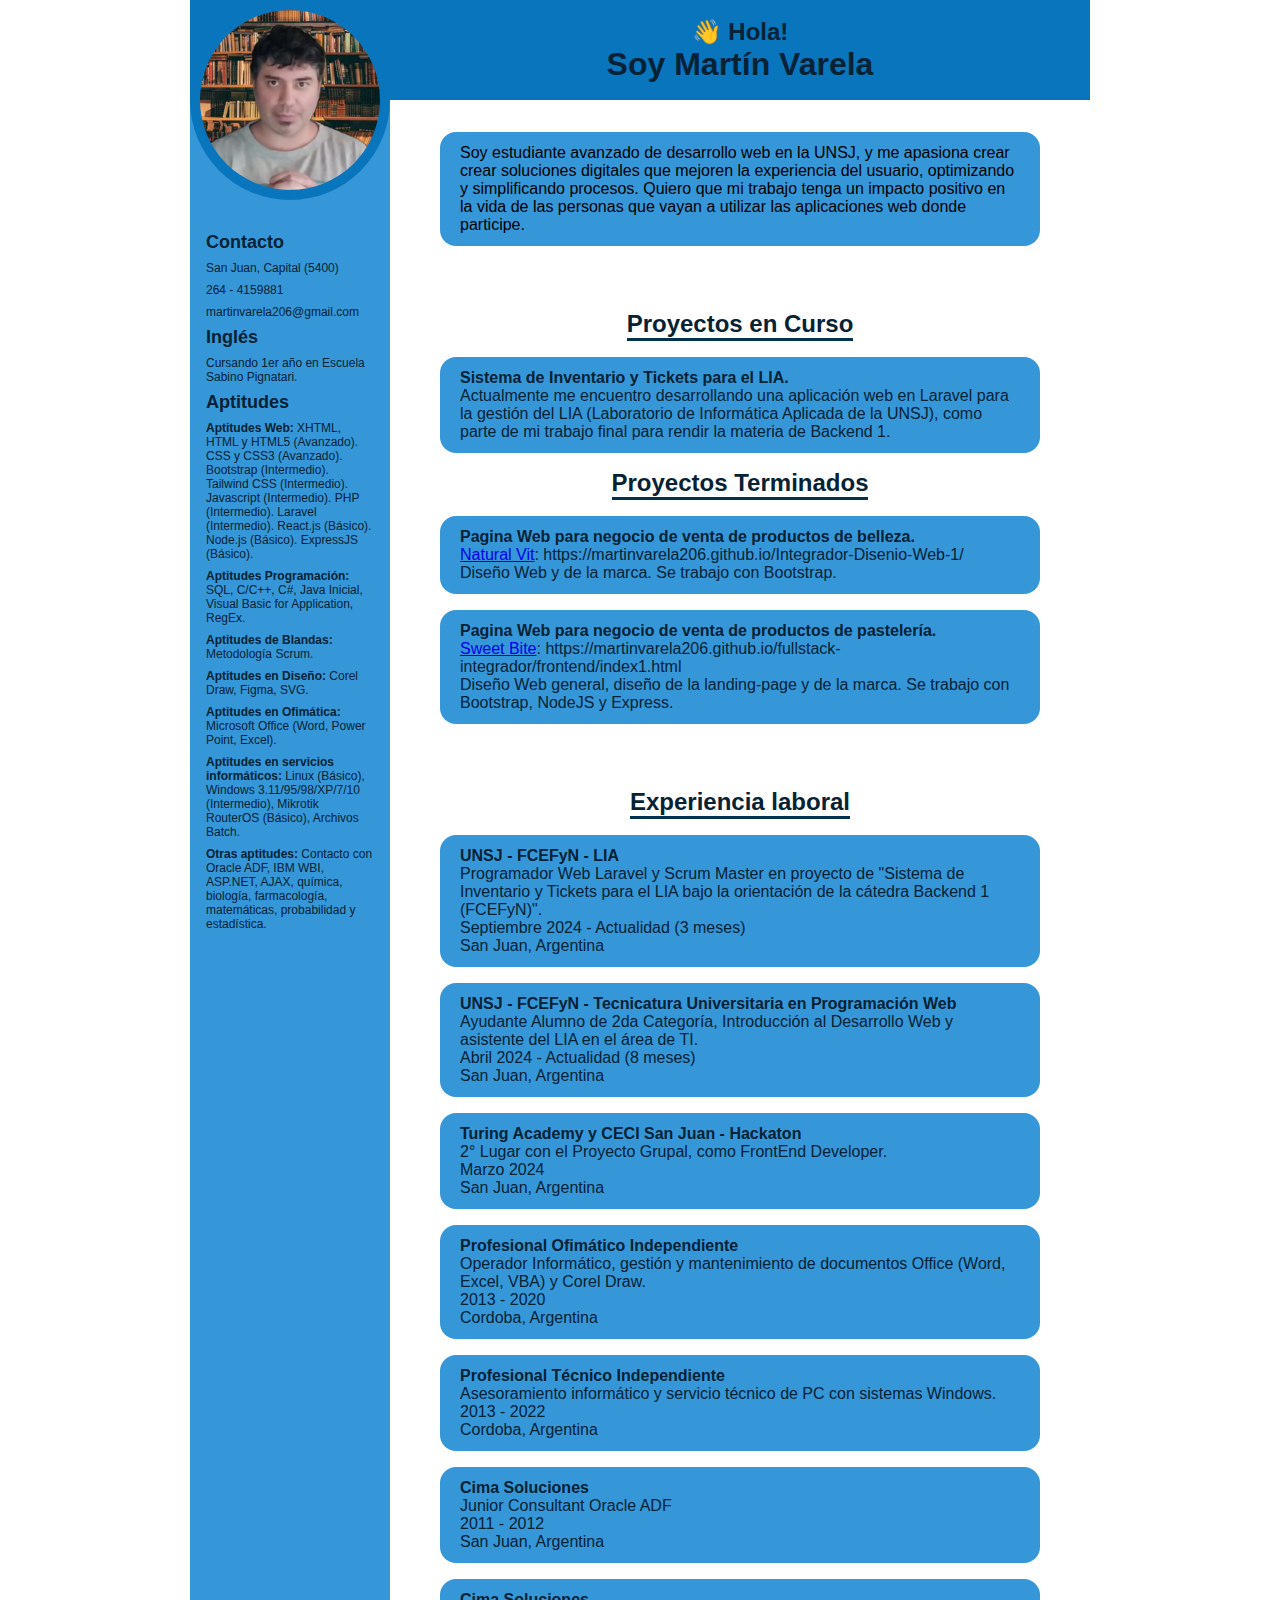
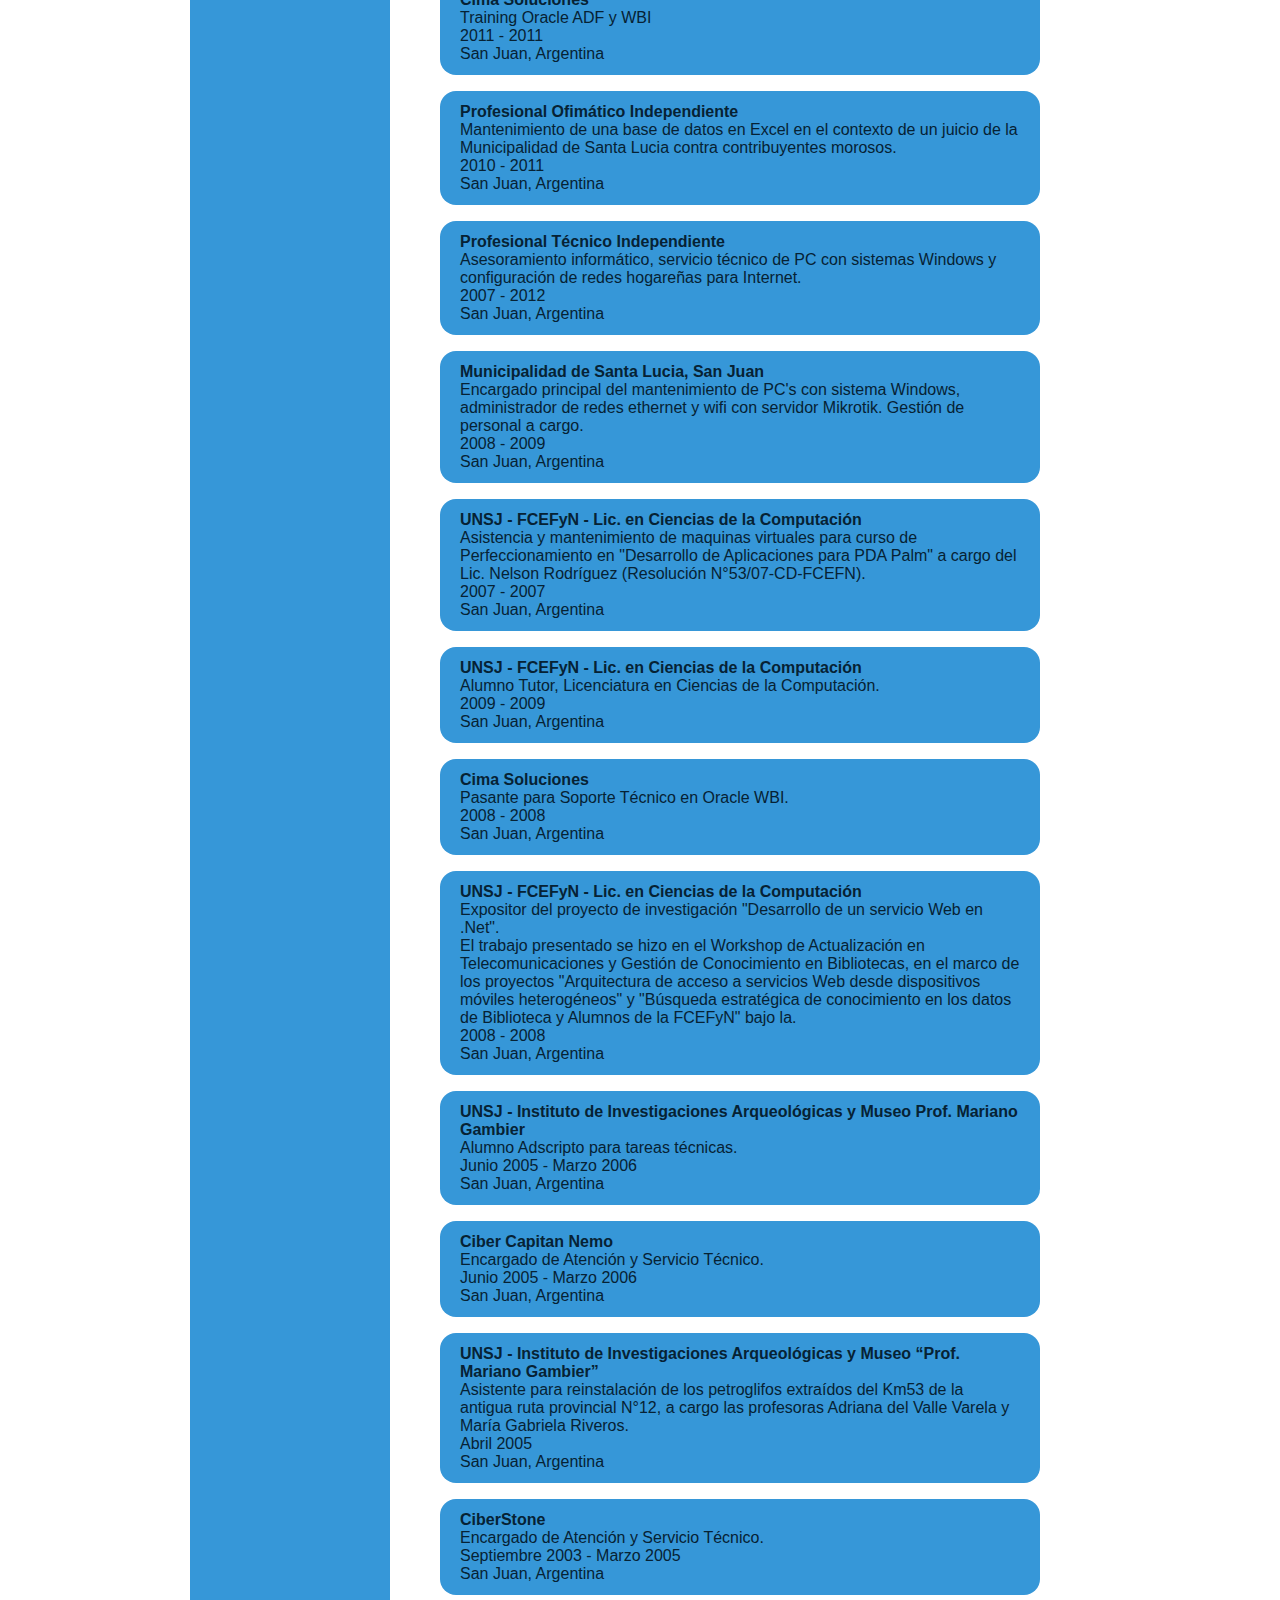
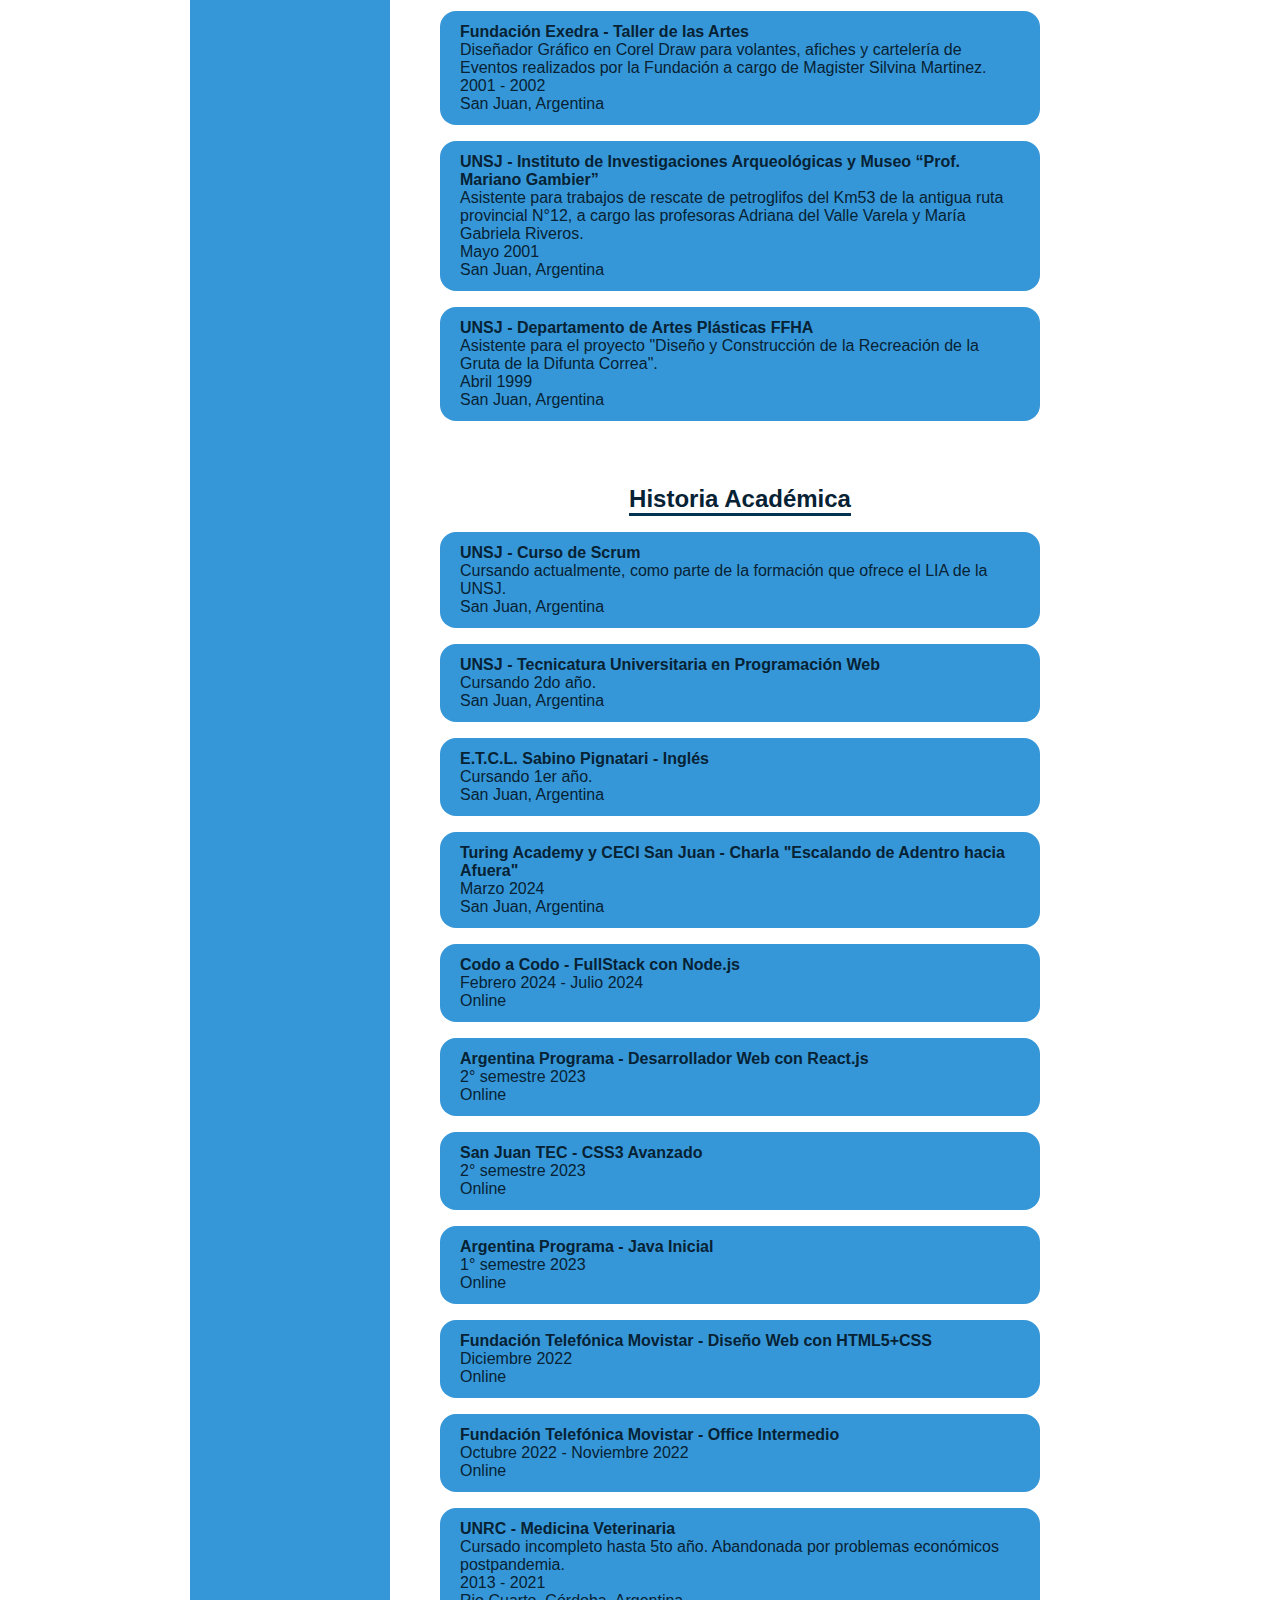
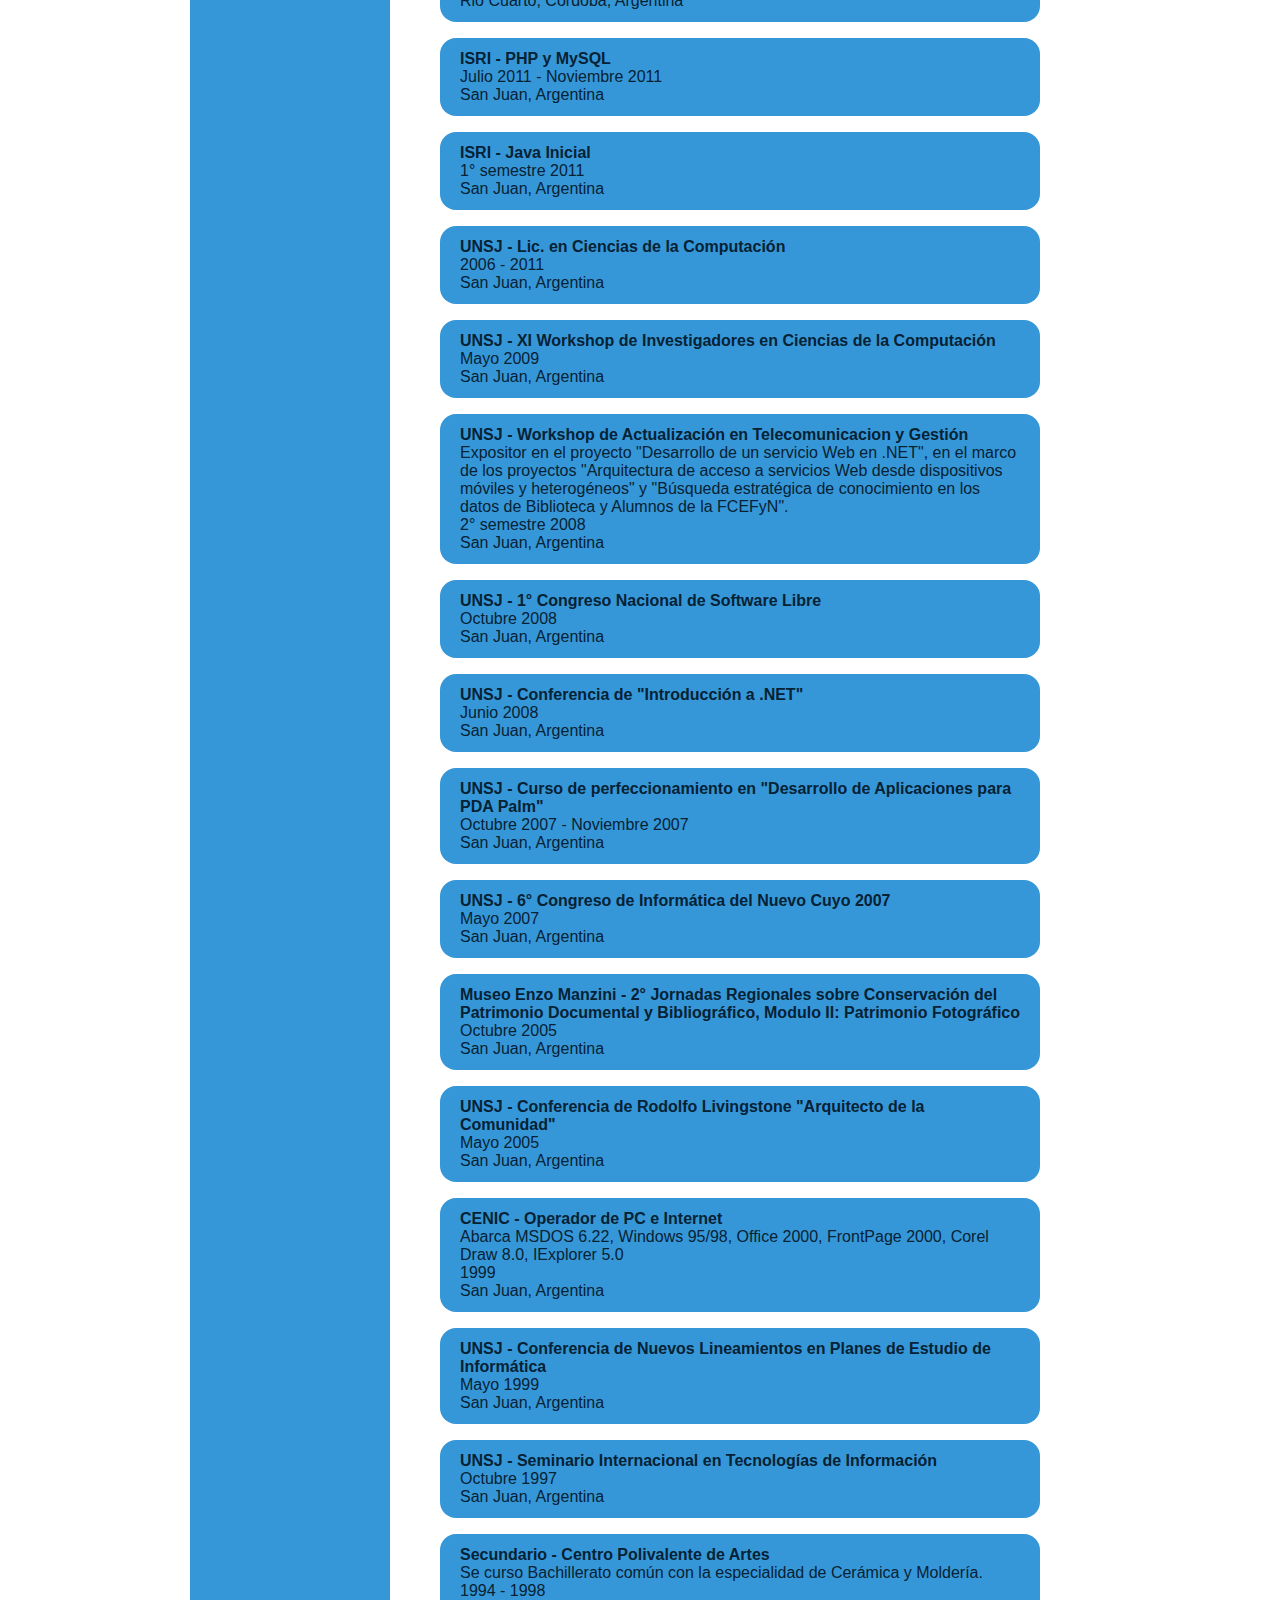
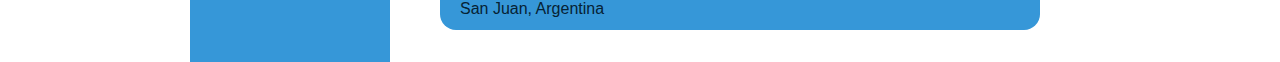
==== index2.html @ 24fabe46 "Nuevo estilo y actualizado a noviembre 2024." ====
<!DOCTYPE html>
<html lang="en">

<head>
  <meta charset="UTF-8">
  <meta name="viewport" content="width=device-width, initial-scale=1.0">
  <title>Martín Varela - Desarrollador Web</title>
  <link rel="stylesheet" href="style2.css">
</head>

<body>
  <div class="container">
    <aside>
      <div class="foto">
        <!-- <img src="./assets/foto.jpg" alt=""> -->
        <div class="profile_photo"></div>
      </div>

      <!-- INFORMACIÓN PERSONAL -->

      <div class="info">
        <h5>Contacto</h5>
        <p>San Juan, Capital (5400)</p>
        <p>264 - 4159881</p>
        <p>martinvarela206@gmail.com</p>

        <!-- APTITUDES -->

        <h5>Inglés</h5>
        <p>Cursando 1er año en Escuela Sabino Pignatari.</p>
        <h5>Aptitudes</h5>
        <p><strong>Aptitudes Web:</strong> XHTML, HTML y HTML5 (Avanzado). CSS y CSS3 (Avanzado). Bootstrap
          (Intermedio). Tailwind CSS (Intermedio). Javascript (Intermedio). PHP (Intermedio). Laravel (Intermedio).
          React.js (Básico). Node.js (Básico). ExpressJS (Básico).</p>
        <p><strong>Aptitudes Programación:</strong> SQL, C/C++, C#, Java Inicial, Visual Basic for Application, RegEx.
        </p>
        <p><strong>Aptitudes de Blandas:</strong> Metodología Scrum.</p>
        <p><strong>Aptitudes en Diseño:</strong> Corel Draw, Figma, SVG.</p>
        <p><strong>Aptitudes en Ofimática:</strong> Microsoft Office (Word, Power Point, Excel).</p>
        <p><strong>Aptitudes en servicios informáticos:</strong> Linux (Básico), Windows 3.11/95/98/XP/7/10
          (Intermedio), Mikrotik RouterOS (Básico), Archivos Batch.</p>
        <p><strong>Otras aptitudes:</strong> Contacto con Oracle ADF, IBM WBI, ASP.NET, AJAX, química, biología,
          farmacología, matemáticas, probabilidad y estadística.</p>
      </div>
    </aside>

    <main>

      <header>
        <h2>👋 Hola!</h2>
        <h1>Soy Martín Varela</h1>
      </header>

      <div class="main-content">
        <section class="presentacion">
          <article>
            Soy estudiante avanzado de desarrollo web en la UNSJ, y me apasiona crear crear soluciones digitales que
            mejoren la experiencia del usuario, optimizando y simplificando procesos. Quiero que mi trabajo tenga un
            impacto positivo en la vida de las personas que vayan a utilizar las aplicaciones web donde participe.
          </article>
        </section>
        <section class="proyectos">
          <h3>Proyectos en Curso</h3>
          <article>
            <h4>Sistema de Inventario y Tickets para el LIA.</h4>
            <p>Actualmente me encuentro desarrollando una aplicación web en Laravel para la gestión del LIA (Laboratorio
              de Informática Aplicada de la UNSJ), como parte de mi trabajo final para rendir la materia de Backend 1.
            </p>
          </article>
          <h3>Proyectos Terminados</h3>
          <article>
            <h4>Pagina Web para negocio de venta de productos de belleza.</h4>
            <p><a href="https://martinvarela206.github.io/Integrador-Disenio-Web-1/">Natural Vit</a>:
              https://martinvarela206.github.io/Integrador-Disenio-Web-1/</p>
            <p>Diseño Web y de la marca. Se trabajo con Bootstrap.</p>
          </article>
          <article>
            <h4>Pagina Web para negocio de venta de productos de pastelería.</h4>
            <p><a href="https://martinvarela206.github.io/fullstack-integrador/frontend/index1.html">Sweet Bite</a>:
              https://martinvarela206.github.io/fullstack-integrador/frontend/index1.html</p>
            <p>Diseño Web general, diseño de la landing-page y de la marca. Se trabajo con Bootstrap, NodeJS y Express.
            </p>
          </article>
        </section>
        <section class="experiencia">
          <!-- EXPERIENCIA LABORAL -->
          <h3>Experiencia laboral</h3>
          <article>
            <h4>UNSJ - FCEFyN - LIA</h4>
            <p class="cargo">Programador Web Laravel y Scrum Master en proyecto de "Sistema de Inventario y Tickets para
              el LIA bajo la orientación de la cátedra Backend 1 (FCEFyN)".</p>
            <p class="fecha">Septiembre 2024 - Actualidad (3 meses)</p>
            <p class="ubicacion">San Juan, Argentina</p>
          </article>
          <article>
            <h4>UNSJ - FCEFyN - Tecnicatura Universitaria en Programación Web</h4>
            <p class="cargo">Ayudante Alumno de 2da Categoría, Introducción al Desarrollo Web y asistente del LIA en el
              área de TI.</p>
            <p class="fecha">Abril 2024 - Actualidad (8 meses)</p>
            <p class="ubicacion">San Juan, Argentina</p>
          </article>
          <article>
            <h4>Turing Academy y CECI San Juan - Hackaton</h4>
            <p class="cargo">2° Lugar con el Proyecto Grupal, como FrontEnd Developer.</p>
            <p class="fecha">Marzo 2024</p>
            <p class="ubicacion">San Juan, Argentina</p>
          </article>
          <article>
            <h4>Profesional Ofimático Independiente</h4>
            <p class="cargo">Operador Informático, gestión y mantenimiento de documentos Office (Word, Excel, VBA) y
              Corel Draw.</p>
            <p class="fecha">2013 - 2020</p>
            <p class="ubicacion">Cordoba, Argentina</p>
          </article>
          <article>
            <h4>Profesional Técnico Independiente</h4>
            <p class="cargo">Asesoramiento informático y servicio técnico de PC con sistemas Windows.</p>
            <p class="fecha">2013 - 2022</p>
            <p class="ubicacion">Cordoba, Argentina</p>
          </article>
          <article>
            <h4>Cima Soluciones</h4>
            <p class="cargo">Junior Consultant Oracle ADF</p>
            <p class="fecha">2011 - 2012</p>
            <p class="ubicacion">San Juan, Argentina</p>
          </article>
          <article>
            <h4>Cima Soluciones</h4>
            <p class="cargo">Training Oracle ADF y WBI</p>
            <p class="fecha">2011 - 2011</p>
            <p class="ubicacion">San Juan, Argentina</p>
          </article>
          <article>
            <h4>Profesional Ofimático Independiente</h4>
            <p class="cargo">Mantenimiento de una base de datos en Excel en el contexto de un juicio de la Municipalidad
              de Santa Lucia contra contribuyentes morosos.</p>
            <p class="fecha">2010 - 2011</p>
            <p class="ubicacion">San Juan, Argentina</p>
          </article>
          <article>
            <h4>Profesional Técnico Independiente</h4>
            <p class="cargo">Asesoramiento informático, servicio técnico de PC con sistemas Windows y configuración de
              redes hogareñas para Internet.</p>
            <p class="fecha">2007 - 2012</p>
            <p class="ubicacion">San Juan, Argentina</p>
          </article>
          <article>
            <h4>Municipalidad de Santa Lucia, San Juan</h4>
            <p class="cargo">Encargado principal del mantenimiento de PC's con sistema Windows, administrador de redes
              ethernet y wifi con servidor Mikrotik. Gestión de personal a cargo.</p>
            <p class="fecha">2008 - 2009</p>
            <p class="ubicacion">San Juan, Argentina</p>
          </article>
          <article>
            <h4>UNSJ - FCEFyN - Lic. en Ciencias de la Computación</h4>
            <p class="cargo">Asistencia y mantenimiento de maquinas virtuales para curso de Perfeccionamiento en
              "Desarrollo de Aplicaciones para PDA Palm" a cargo del Lic. Nelson Rodríguez (Resolución
              N°53/07-CD-FCEFN).
            </p>
            <p class="fecha">2007 - 2007</p>
            <p class="ubicacion">San Juan, Argentina</p>
          </article>
          <article>
            <h4>UNSJ - FCEFyN - Lic. en Ciencias de la Computación</h4>
            <p class="cargo">Alumno Tutor, Licenciatura en Ciencias de la Computación.</p>
            <p class="fecha">2009 - 2009</p>
            <p class="ubicacion">San Juan, Argentina</p>
          </article>
          <article>
            <h4>Cima Soluciones</h4>
            <p class="cargo">Pasante para Soporte Técnico en Oracle WBI.</p>
            <p class="fecha">2008 - 2008</p>
            <p class="ubicacion">San Juan, Argentina</p>
          </article>
          <article>
            <h4>UNSJ - FCEFyN - Lic. en Ciencias de la Computación</h4>
            <p class="cargo">Expositor del proyecto de investigación "Desarrollo de un servicio Web en .Net".</p>
            <p class="detalle">El trabajo presentado se hizo en el Workshop de Actualización en Telecomunicaciones y
              Gestión de Conocimiento en Bibliotecas, en el marco de los proyectos "Arquitectura de acceso a servicios
              Web
              desde dispositivos móviles heterogéneos" y "Búsqueda estratégica de conocimiento en los datos de
              Biblioteca
              y Alumnos de la FCEFyN" bajo la.</p>
            <p class="fecha">2008 - 2008</p>
            <p class="ubicacion">San Juan, Argentina</p>
          </article>
          <article>
            <h4>UNSJ - Instituto de Investigaciones Arqueológicas y Museo Prof. Mariano Gambier</h4>
            <p class="cargo">Alumno Adscripto para tareas técnicas.</p>
            <p class="fecha">Junio 2005 - Marzo 2006</p>
            <p class="ubicacion">San Juan, Argentina</p>
          </article>
          <article>
            <h4>Ciber Capitan Nemo</h4>
            <p class="cargo">Encargado de Atención y Servicio Técnico.</p>
            <p class="fecha">Junio 2005 - Marzo 2006</p>
            <p class="ubicacion">San Juan, Argentina</p>
          </article>
          <article>
            <h4>UNSJ - Instituto de Investigaciones Arqueológicas y Museo “Prof. Mariano Gambier”</h4>
            <p class="cargo">Asistente para reinstalación de los petroglifos extraídos del Km53 de la antigua ruta
              provincial N°12, a cargo las profesoras Adriana del Valle Varela y María Gabriela Riveros.</p>
            <p class="fecha">Abril 2005</p>
            <p class="ubicacion">San Juan, Argentina</p>
          </article>
          <article>
            <h4>CiberStone</h4>
            <p class="cargo">Encargado de Atención y Servicio Técnico.</p>
            <p class="fecha">Septiembre 2003 - Marzo 2005</p>
            <p class="ubicacion">San Juan, Argentina</p>
          </article>
          <article>
            <h4>Fundación Exedra - Taller de las Artes</h4>
            <p class="cargo">Diseñador Gráfico en Corel Draw para volantes, afiches y cartelería de Eventos realizados
              por
              la Fundación a cargo de Magister Silvina Martinez.</p>
            <p class="fecha">2001 - 2002</p>
            <p class="ubicacion">San Juan, Argentina</p>
          </article>
          <article>
            <h4>UNSJ - Instituto de Investigaciones Arqueológicas y Museo “Prof. Mariano Gambier”</h4>
            <p class="cargo">Asistente para trabajos de rescate de petroglifos del Km53 de la antigua ruta provincial
              N°12, a cargo las profesoras Adriana del Valle Varela y María Gabriela Riveros.</p>
            <p class="fecha">Mayo 2001</p>
            <p class="ubicacion">San Juan, Argentina</p>
          </article>
          <article>
            <h4>UNSJ - Departamento de Artes Plásticas FFHA</h4>
            <p class="cargo">Asistente para el proyecto "Diseño y Construcción de la Recreación de la Gruta de la
              Difunta
              Correa".</p>
            <p class="fecha">Abril 1999</p>
            <p class="ubicacion">San Juan, Argentina</p>
          </article>
        </section>

        <section class="estudios">
          <!-- HISTORIA ACADEMICA -->
          <h3>Historia Académica</h3>
          <article>
            <h4>UNSJ - Curso de Scrum</h4>
            <p class="fecha">Cursando actualmente, como parte de la formación que ofrece el LIA de la UNSJ.</p>
            <p class="ubicacion">San Juan, Argentina</p>
          </article>
          <article>
            <h4>UNSJ - Tecnicatura Universitaria en Programación Web</h4>
            <p class="fecha">Cursando 2do año.</p>
            <p class="ubicacion">San Juan, Argentina</p>
          </article>
          <article>
            <h4>E.T.C.L. Sabino Pignatari - Inglés</h4>
            <p class="fecha">Cursando 1er año.</p>
            <p class="ubicacion">San Juan, Argentina</p>
          </article>
          <article>
            <h4>Turing Academy y CECI San Juan - Charla "Escalando de Adentro hacia Afuera"</h4>
            <p class="fecha">Marzo 2024</p>
            <p class="ubicacion">San Juan, Argentina</p>
          </article>
          <article>
            <h4>Codo a Codo - FullStack con Node.js</h4>
            <p class="fecha">Febrero 2024 - Julio 2024</p>
            <p class="ubicacion">Online</p>
          </article>
          <article>
            <h4>Argentina Programa - Desarrollador Web con React.js</h4>
            <p class="fecha">2° semestre 2023</p>
            <p class="ubicacion">Online</p>
          </article>
          <article>
            <h4>San Juan TEC - CSS3 Avanzado</h4>
            <p class="fecha">2° semestre 2023</p>
            <p class="ubicacion">Online</p>
          </article>
          <article>
            <h4>Argentina Programa - Java Inicial</h4>
            <p class="fecha">1° semestre 2023</p>
            <p class="ubicacion">Online</p>
          </article>
          <article>
            <h4>Fundación Telefónica Movistar - Diseño Web con HTML5+CSS</h4>
            <p class="fecha">Diciembre 2022</p>
            <p class="ubicacion">Online</p>
          </article>
          <article>
            <h4>Fundación Telefónica Movistar - Office Intermedio</h4>
            <p class="fecha">Octubre 2022 - Noviembre 2022</p>
            <p class="ubicacion">Online</p>
          </article>
          <article>
            <h4>UNRC - Medicina Veterinaria</h4>
            <p class="detalle">Cursado incompleto hasta 5to año. Abandonada por problemas económicos postpandemia.</p>
            <p class="fecha">2013 - 2021</p>
            <p class="ubicacion">Rio Cuarto, Córdoba, Argentina</p>
          </article>
          <article>
            <h4>ISRI - PHP y MySQL</h4>
            <p class="fecha">Julio 2011 - Noviembre 2011</p>
            <p class="ubicacion">San Juan, Argentina</p>
          </article>
          <article>
            <h4>ISRI - Java Inicial</h4>
            <p class="fecha">1° semestre 2011</p>
            <p class="ubicacion">San Juan, Argentina</p>
          </article>
          <article>
            <h4>UNSJ - Lic. en Ciencias de la Computación</h4>
            <p class="fecha">2006 - 2011</p>
            <p class="ubicacion">San Juan, Argentina</p>
          </article>
          <article>
            <h4>UNSJ - XI Workshop de Investigadores en Ciencias de la Computación</h4>
            <p class="fecha">Mayo 2009</p>
            <p class="ubicacion">San Juan, Argentina</p>
          </article>
          <article>
            <h4>UNSJ - Workshop de Actualización en Telecomunicacion y Gestión</h4>
            <p class="detalle">Expositor en el proyecto "Desarrollo de un servicio Web en .NET", en el marco de los
              proyectos "Arquitectura de acceso a servicios Web desde dispositivos móviles y heterogéneos" y "Búsqueda
              estratégica de conocimiento en los datos de Biblioteca y Alumnos de la FCEFyN".</p>
            <p class="fecha">2° semestre 2008</p>
            <p class="ubicacion">San Juan, Argentina</p>
          </article>
          <article>
            <h4>UNSJ - 1° Congreso Nacional de Software Libre</h4>
            <p class="fecha">Octubre 2008</p>
            <p class="ubicacion">San Juan, Argentina</p>
          </article>
          <article>
            <h4>UNSJ - Conferencia de "Introducción a .NET"</h4>
            <p class="fecha">Junio 2008</p>
            <p class="ubicacion">San Juan, Argentina</p>
          </article>
          <article>
            <h4>UNSJ - Curso de perfeccionamiento en "Desarrollo de Aplicaciones para PDA Palm"</h4>
            <p class="fecha">Octubre 2007 - Noviembre 2007</p>
            <p class="ubicacion">San Juan, Argentina</p>
          </article>
          <article>
            <h4>UNSJ - 6° Congreso de Informática del Nuevo Cuyo 2007</h4>
            <p class="fecha">Mayo 2007</p>
            <p class="ubicacion">San Juan, Argentina</p>
          </article>
          <article>
            <h4>Museo Enzo Manzini - 2° Jornadas Regionales sobre Conservación del Patrimonio Documental y
              Bibliográfico,
              Modulo II: Patrimonio Fotográfico</h4>
            <p class="fecha">Octubre 2005</p>
            <p class="ubicacion">San Juan, Argentina</p>
          </article>
          <article>
            <h4>UNSJ - Conferencia de Rodolfo Livingstone "Arquitecto de la Comunidad"</h4>
            <p class="fecha">Mayo 2005</p>
            <p class="ubicacion">San Juan, Argentina</p>
          </article>
          <article>
            <h4>CENIC - Operador de PC e Internet</h4>
            <p class="detalle">Abarca MSDOS 6.22, Windows 95/98, Office 2000, FrontPage 2000, Corel Draw 8.0, IExplorer
              5.0</p>
            <p class="fecha">1999</p>
            <p class="ubicacion">San Juan, Argentina</p>
          </article>
          <article>
            <h4>UNSJ - Conferencia de Nuevos Lineamientos en Planes de Estudio de Informática</h4>
            <p class="fecha">Mayo 1999</p>
            <p class="ubicacion">San Juan, Argentina</p>
          </article>
          <article>
            <h4>UNSJ - Seminario Internacional en Tecnologías de Información</h4>
            <p class="fecha">Octubre 1997</p>
            <p class="ubicacion">San Juan, Argentina</p>
          </article>
          <article>
            <h4>Secundario - Centro Polivalente de Artes</h4>
            <p class="detalle">Se curso Bachillerato común con la especialidad de Cerámica y Moldería.</p>
            <p class="fecha">1994 - 1998</p>
            <p class="ubicacion">San Juan, Argentina</p>
          </article>
        </section>
      </div>
    </main>
  </div>
</body>

</html>
---- style2.css ----
* {
  margin:0;
  padding:0;
  box-sizing: border-box;
  font-family: 'Segoe UI', Tahoma, Geneva, Verdana, sans-serif;
}

body{
  display:flex;
  align-items: center;
  justify-content: center;
}

.container{
  display:flex;
  width: 900px;
}

.container>aside{
  display:flex;
  flex-direction: column;
  gap:16px;
  background-color: #3697d8;
  color: #033251;
  width: 200px;
}

.container>aside>.foto{
  display:flex;
  justify-content: center;
  align-items: center;
  height:200px;
  background-color: #0975bd;
  border-radius: 0 0 50% 50%;
}
.container>aside>.foto>img{
  width:160px;
  border-radius: 50%;
}

.profile_photo {
  height: 180px;
  width: 180px;
  background-color: #0975bd;
  border-radius: 50%;
  background-image: url('assets/Curriculum002.PNG');
  background-size: 180%;
  background-position: center;
  background-repeat: no-repeat;
}

.container>aside>.info{
  display:flex;
  flex-direction: column;
  gap:8px;
  padding: 16px;
}

.container>aside>.info>h5{
  font-weight: 700;
  font-size: 18px;
}

.container>aside>.info>p{
  font-size: 12px;
}

.container>aside>.qr{
  display:flex;
  flex-direction: column;
  gap:16px;
  justify-content: center;
  align-items: center;
  padding: 16px;
}
.container>aside>.qr>a>img{
  width:120px;
}

.container>aside>.qr>p{
  text-align: center;
}

.container>aside>.qr>p>small{
  font-size: xx-small;
}

header{
  background-color: #0975bd;
  height: 100px;
  display: flex;
  flex-direction: column;
  justify-content: center;
  align-items: center;
  color: #3697d8;
}

a:visited, h1, h2, h3, h4, h5, h6, p {
  color: #062234;
}

.container .main-content {
  width: 700px;
}

.container>main>.main-content>section{
  display:flex;
  flex-direction: column;
  align-items: center;
  gap:16px;
  padding: 32px;
  width: 100%;
}

section>h3{
  font-weight: 700;
  font-size: 24px;
  border-bottom: solid 3px #033251;
}

article{
  background-color: #3697d8;
  width: 600px;
  padding: 12px 20px;
  border-radius: 16px;
}

@media print {
  article{
    page-break-inside: avoid;
  }

  h1, h2 {
    color:#041d2e;
  }

  /* .foto, header {
    background-color: #042236;
  } */
}
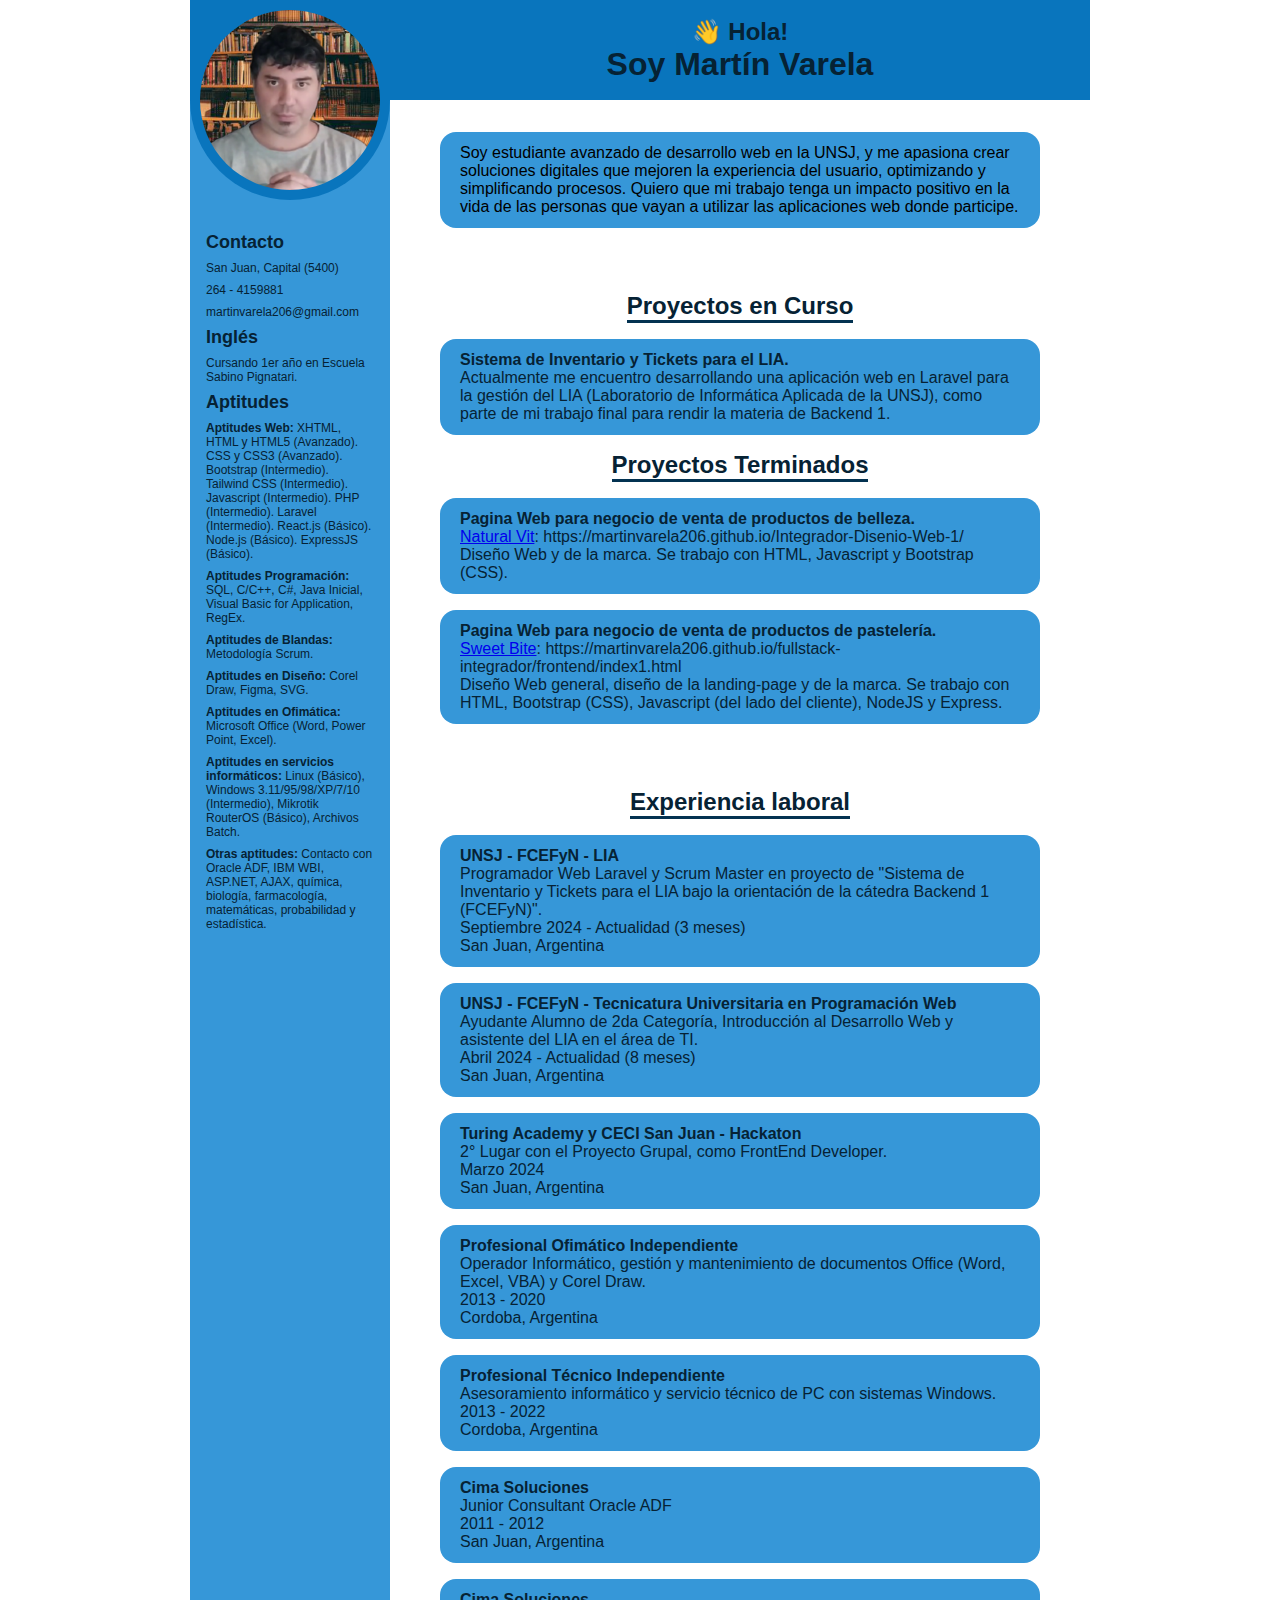
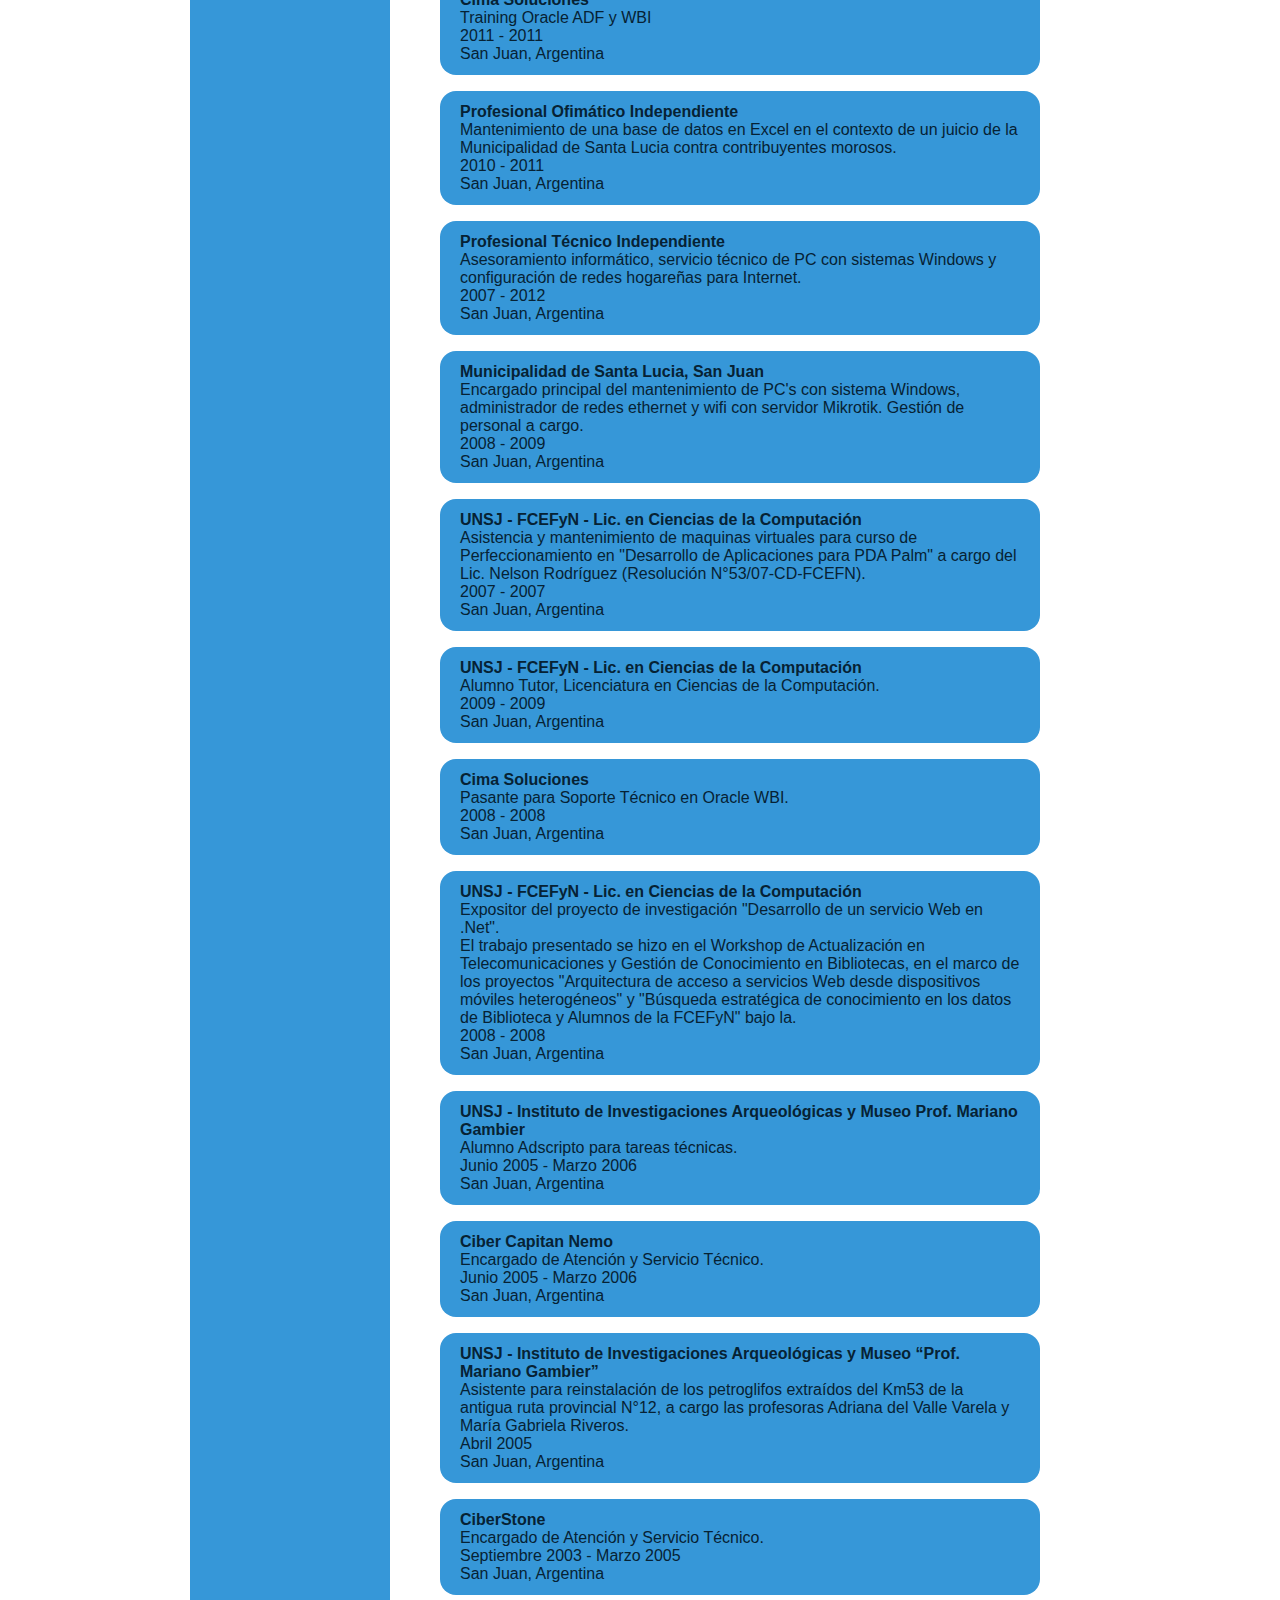
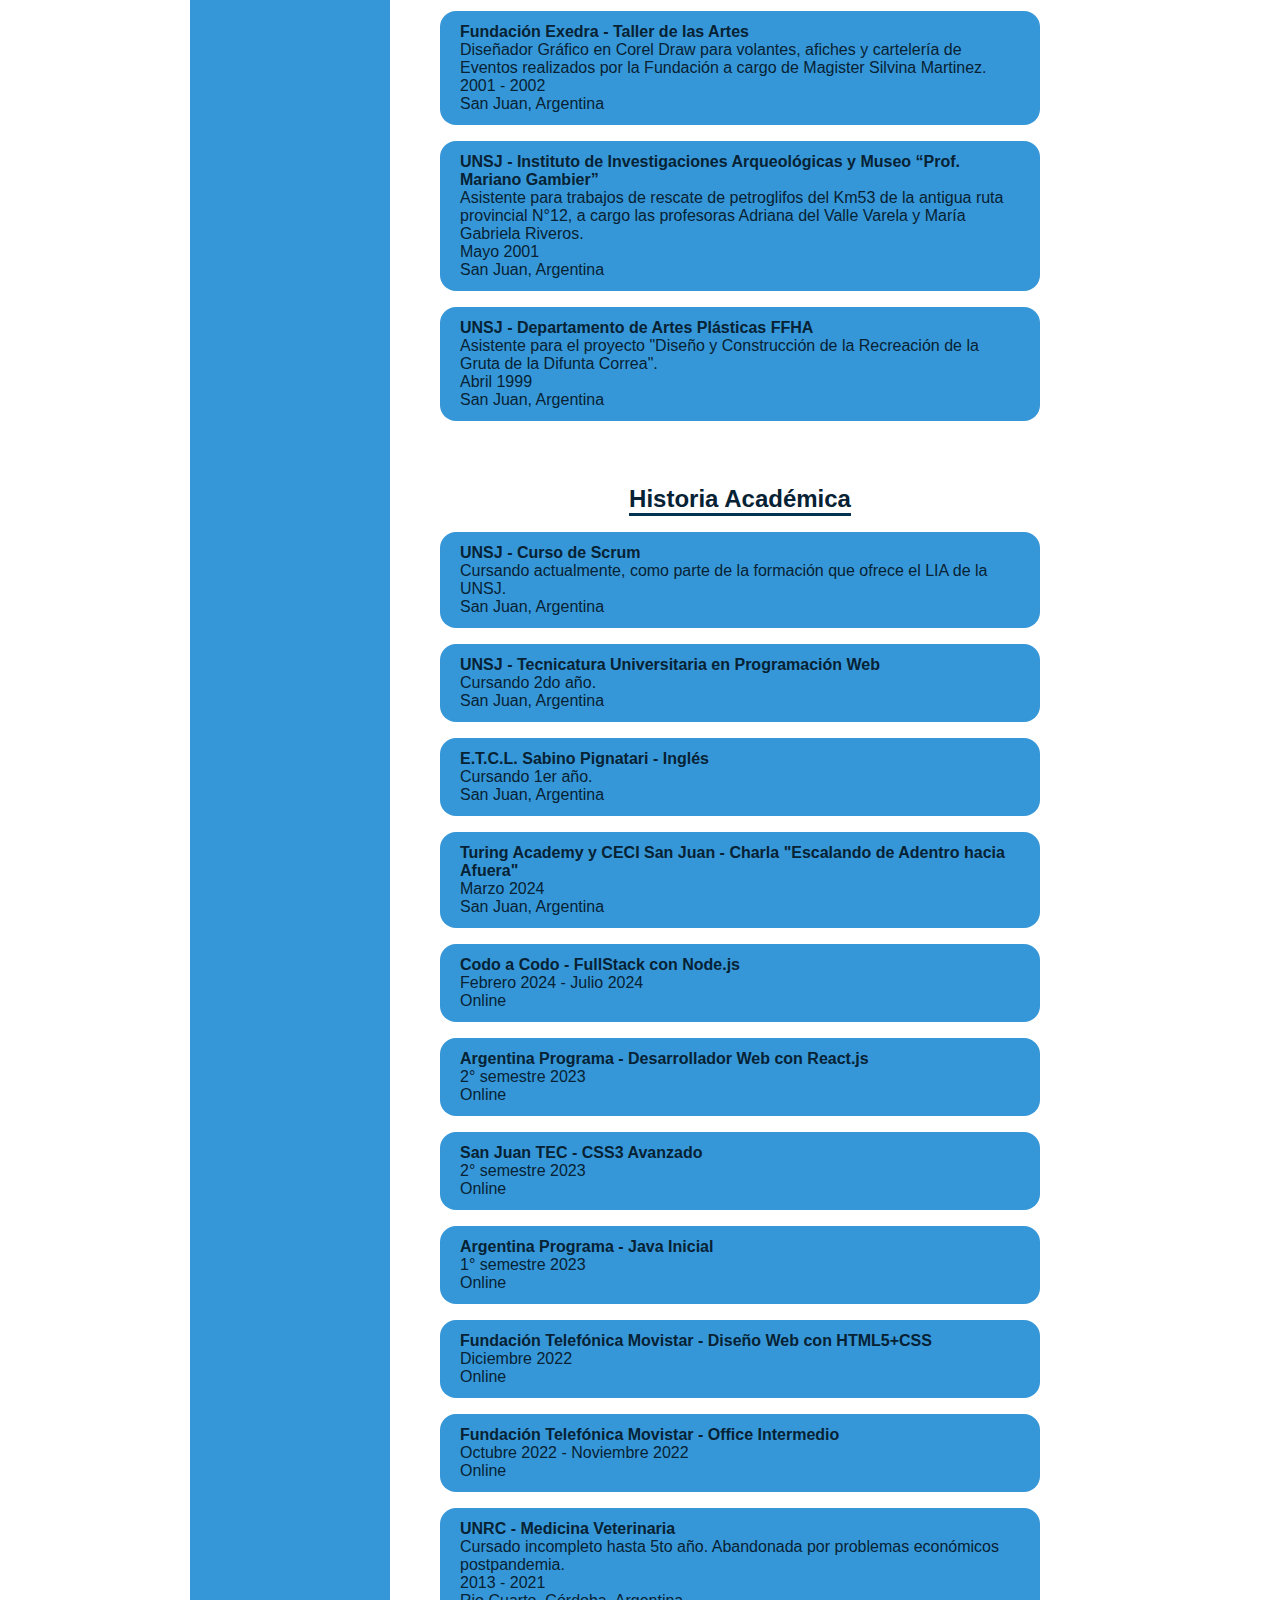
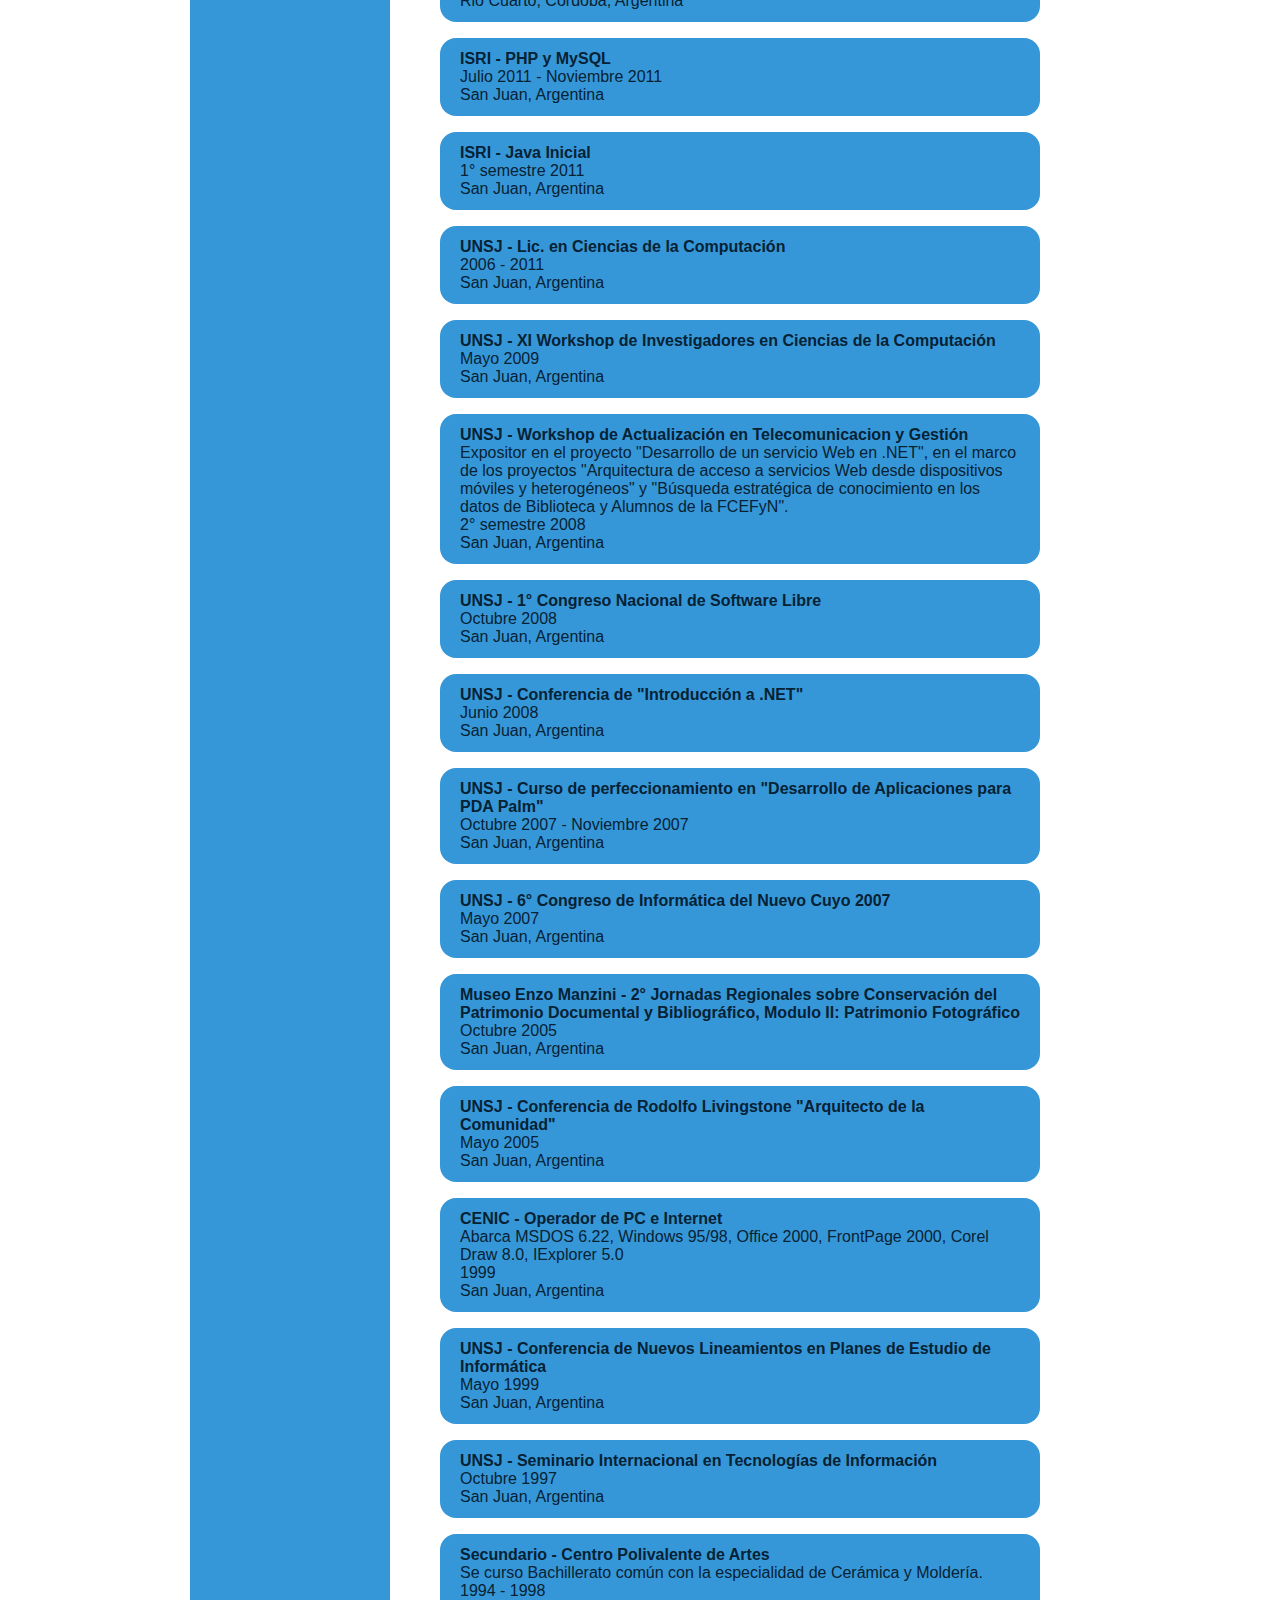
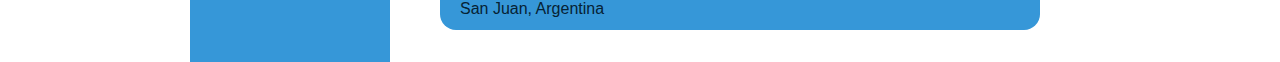
==== commit 73bfbe72: "Actualización para impresión y correcciones." ====
--- a/index2.html
+++ b/index2.html
@@ -54,7 +54,7 @@
       <div class="main-content">
         <section class="presentacion">
           <article>
-            Soy estudiante avanzado de desarrollo web en la UNSJ, y me apasiona crear crear soluciones digitales que
+            Soy estudiante avanzado de desarrollo web en la UNSJ, y me apasiona crear soluciones digitales que
             mejoren la experiencia del usuario, optimizando y simplificando procesos. Quiero que mi trabajo tenga un
             impacto positivo en la vida de las personas que vayan a utilizar las aplicaciones web donde participe.
           </article>
@@ -63,8 +63,7 @@
           <h3>Proyectos en Curso</h3>
           <article>
             <h4>Sistema de Inventario y Tickets para el LIA.</h4>
-            <p>Actualmente me encuentro desarrollando una aplicación web en Laravel para la gestión del LIA (Laboratorio
-              de Informática Aplicada de la UNSJ), como parte de mi trabajo final para rendir la materia de Backend 1.
+            <p>Actualmente me encuentro desarrollando una aplicación web en Laravel para la gestión del LIA (Laboratorio de Informática Aplicada de la UNSJ), como parte de mi trabajo final para rendir la materia de Backend 1.
             </p>
           </article>
           <h3>Proyectos Terminados</h3>
@@ -72,13 +71,13 @@
             <h4>Pagina Web para negocio de venta de productos de belleza.</h4>
             <p><a href="https://martinvarela206.github.io/Integrador-Disenio-Web-1/">Natural Vit</a>:
               https://martinvarela206.github.io/Integrador-Disenio-Web-1/</p>
-            <p>Diseño Web y de la marca. Se trabajo con Bootstrap.</p>
+            <p>Diseño Web y de la marca. Se trabajo con HTML, Javascript y Bootstrap (CSS).</p>
           </article>
           <article>
             <h4>Pagina Web para negocio de venta de productos de pastelería.</h4>
             <p><a href="https://martinvarela206.github.io/fullstack-integrador/frontend/index1.html">Sweet Bite</a>:
               https://martinvarela206.github.io/fullstack-integrador/frontend/index1.html</p>
-            <p>Diseño Web general, diseño de la landing-page y de la marca. Se trabajo con Bootstrap, NodeJS y Express.
+            <p>Diseño Web general, diseño de la landing-page y de la marca. Se trabajo con HTML, Bootstrap (CSS), Javascript (del lado del cliente), NodeJS y Express.
             </p>
           </article>
         </section>
--- a/style2.css
+++ b/style2.css
@@ -134,6 +134,13 @@
     color:#041d2e;
   }
 
+  .container>aside{
+    background-color: #89aec7;
+  }
+
+  article{
+    background-color: #89aec7;
+  }
   /* .foto, header {
     background-color: #042236;
   } */
